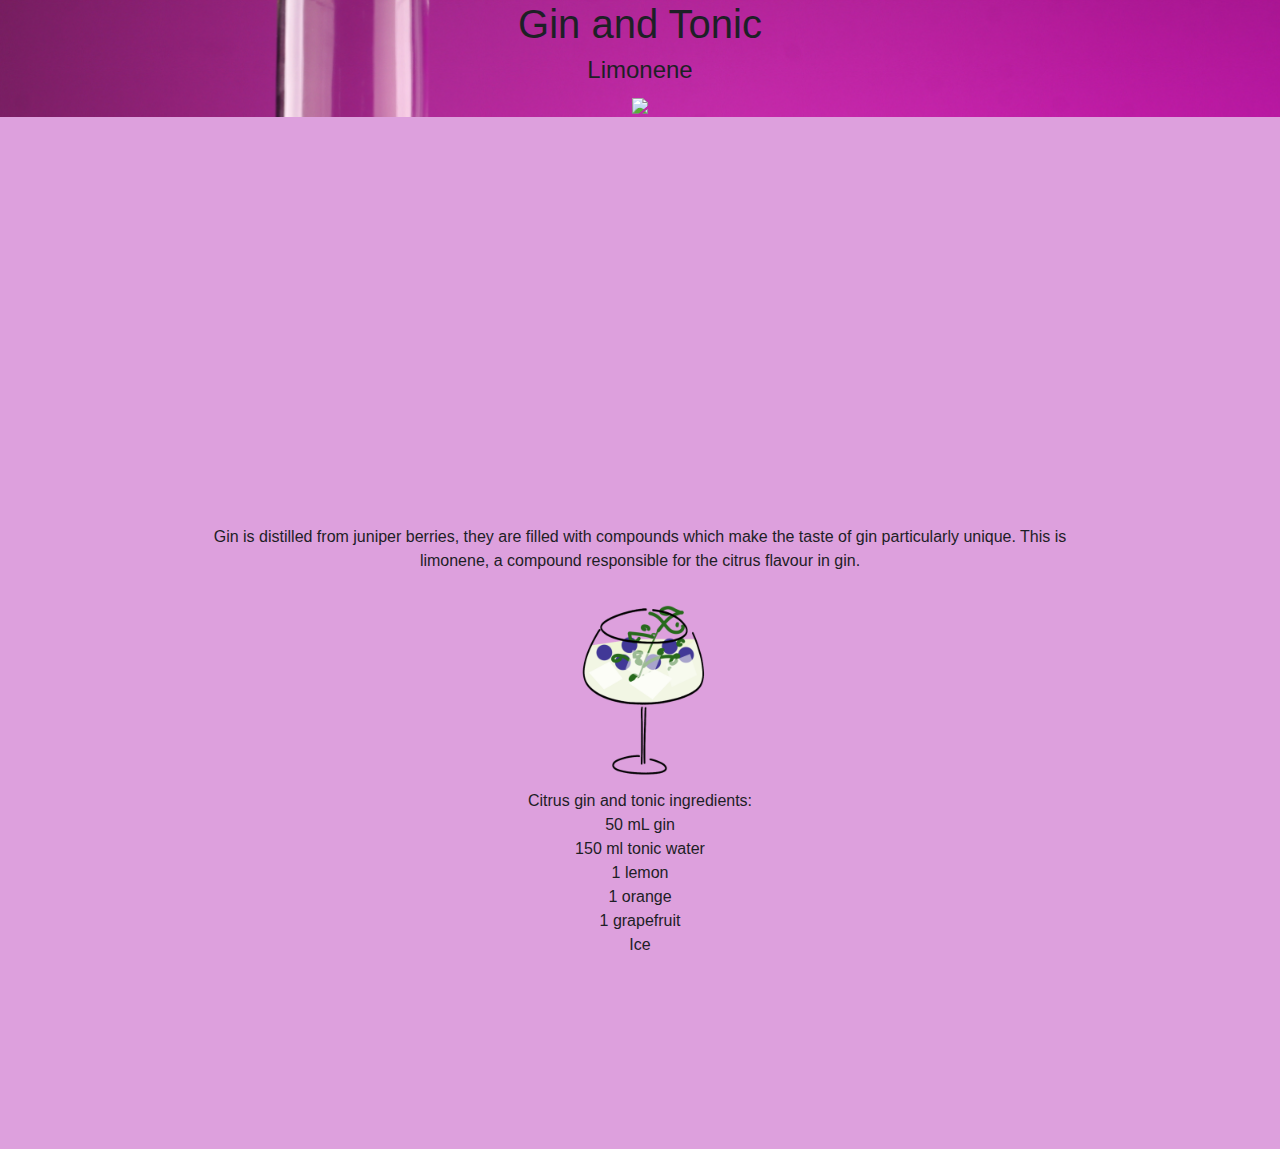
==== gin.html @ 9631c43f "Added Standrd padding to gin page and changedthe size of gin picture" ====
<!DOCTYPE html>
<html>
  <head>
      <link rel="stylesheet" href="https://stackpath.bootstrapcdn.com/bootstrap/4.3.1/css/bootstrap.min.css"/>
    <link rel="stylesheet" href="styles.css" />
  </head>
  <body>
    
      <div class="title">
        <h1> Gin and Tonic</h1>
        <h4> Limonene </h4>
        <img src = limonene.png >
      </div>
      <div class="content-box">
        <p class= "standardpadding">
            <p> Gin is distilled from juniper berries, they are filled with compounds
              which make the taste of gin particularly unique. This is limonene,
              a compound responsible for the citrus flavour in gin. </p>
            <div class= "resize">
              <img src= "images/gin_and_tonic.png" height = "200px" width= "auto" >
            </div>
            <ul>
              <li> Citrus gin and tonic ingredients:</li>
              <li>50 mL gin </li>
              <li>150 ml tonic water </li>
              <li>1 lemon </li>
              <li>1 orange </li>
              <li>1 grapefruit </li>
              <li>Ice </li>
            </ul>
      </div>
    </p>
</html>
---- styles.css ----
body {
  background-image: url(cocktailbackground0.5.jpg);
  background-repeat: no-repeat;
  background-size: 100%;
  font-family: helvetica;
  color: rgba(29, 32, 38, 1);
  text-align:center;
}
/*
div {
  margin: 40px 100px 40px 100px;
  height: 200px;
  } */

.content-box {
  padding: 15%;

}

.handwriting{
  width: 100%;
  height: auto;
}

h1 {
  color: rgba(29, 32, 38, 1);
  text-align: center;
}

ul {
  list-style-type: none;
  margin: 0;
  padding: 0;
}

.title {
  background-image: url(images/chemistrypink.jpg);
  background-repeat: no-repeat;
  background-size: 100%;
}

p.standardpadding {
  padding: 100px 50px 100px 50px;
}

#cocktail-links .cocktail:hover {
  background: green;
}
#cocktail-links {
  background-image: url(images/new_barscene.png);
  background-size: 75%;
}

#cocktail-links .cocktail a {
  color: plum
}

#cocktail-links .cocktail a:hover {
  color: orange;
  text-decoration: none;
}

/* Cocktail pages */

.content-box {
  padding: 15%;
  background-color: plum;
}
.resize {
  height: 20%;
  width: auto;

}
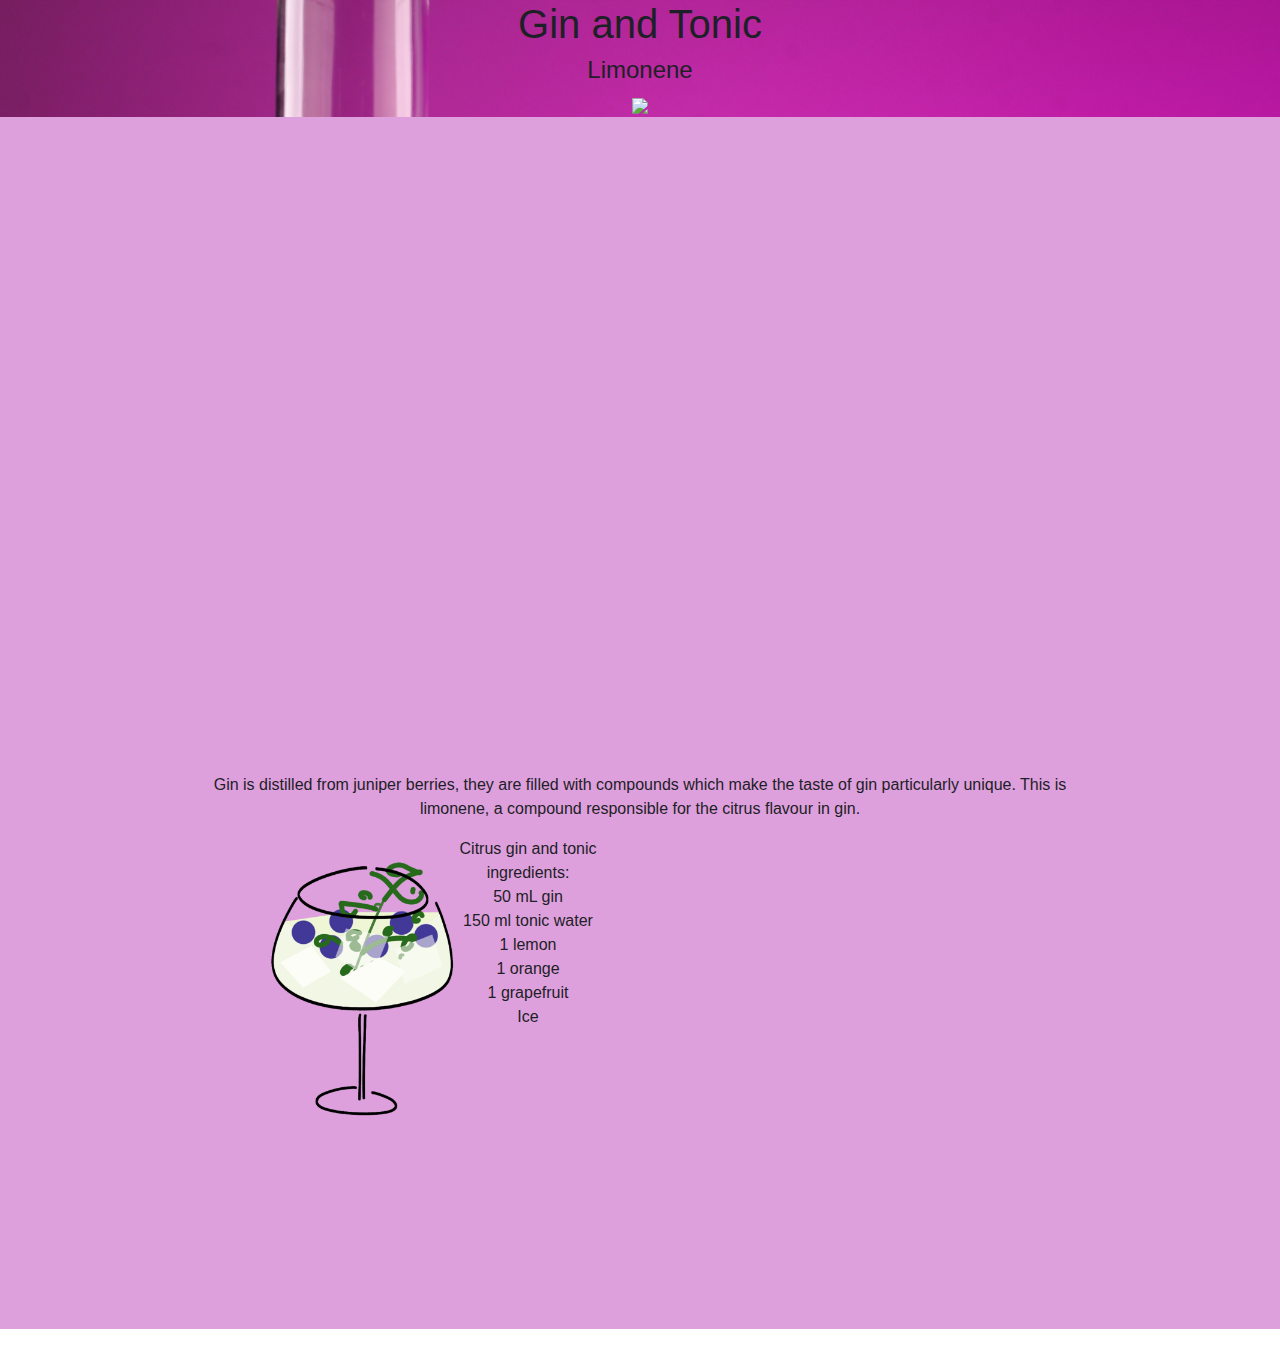
==== commit afb9ae9e: "Changed the width of the box in gin" ====
--- a/gin.html
+++ b/gin.html
@@ -5,29 +5,38 @@
     <link rel="stylesheet" href="styles.css" />
   </head>
   <body>
-    
+
       <div class="title">
         <h1> Gin and Tonic</h1>
         <h4> Limonene </h4>
         <img src = limonene.png >
       </div>
       <div class="content-box">
-        <p class= "standardpadding">
+        <p class="cocktailpadding">
             <p> Gin is distilled from juniper berries, they are filled with compounds
               which make the taste of gin particularly unique. This is limonene,
               a compound responsible for the citrus flavour in gin. </p>
-            <div class= "resize">
-              <img src= "images/gin_and_tonic.png" height = "200px" width= "auto" >
+          <div id = "menu" class="container">
+            <div class = row>
+              <div class = "col-12 col-md-3">
+                  <img src= "images/gin_and_tonic.png" height="300px" width="auto">
+              </div>
+
+              <div class= "col-12 col-md-3">
+                <ul>
+                  <li> Citrus gin and tonic ingredients:</li>
+                  <li>50 mL gin </li>
+                  <li>150 ml tonic water </li>
+                  <li>1 lemon </li>
+                  <li>1 orange </li>
+                  <li>1 grapefruit </li>
+                  <li>Ice </li>
+                </ul>
+              </div>
+              </div>
+
             </div>
-            <ul>
-              <li> Citrus gin and tonic ingredients:</li>
-              <li>50 mL gin </li>
-              <li>150 ml tonic water </li>
-              <li>1 lemon </li>
-              <li>1 orange </li>
-              <li>1 grapefruit </li>
-              <li>Ice </li>
-            </ul>
-      </div>
-    </p>
+          </div>
+      </p>
+    </div>
 </html>
--- a/styles.css
+++ b/styles.css
@@ -48,8 +48,9 @@
   background: green;
 }
 #cocktail-links {
-  background-image: url(images/new_barscene.png);
-  background-size: 75%;
+  background-image: url(images/new_barscene2.png);
+  ackground-repeat: no-repeat;
+  background-size: 100%;
 }
 
 #cocktail-links .cocktail a {
@@ -67,8 +68,6 @@
   padding: 15%;
   background-color: plum;
 }
-.resize {
-  height: 20%;
-  width: auto;
-
+.cocktailpadding {
+  padding: 25% 100% 25% 100%
 }
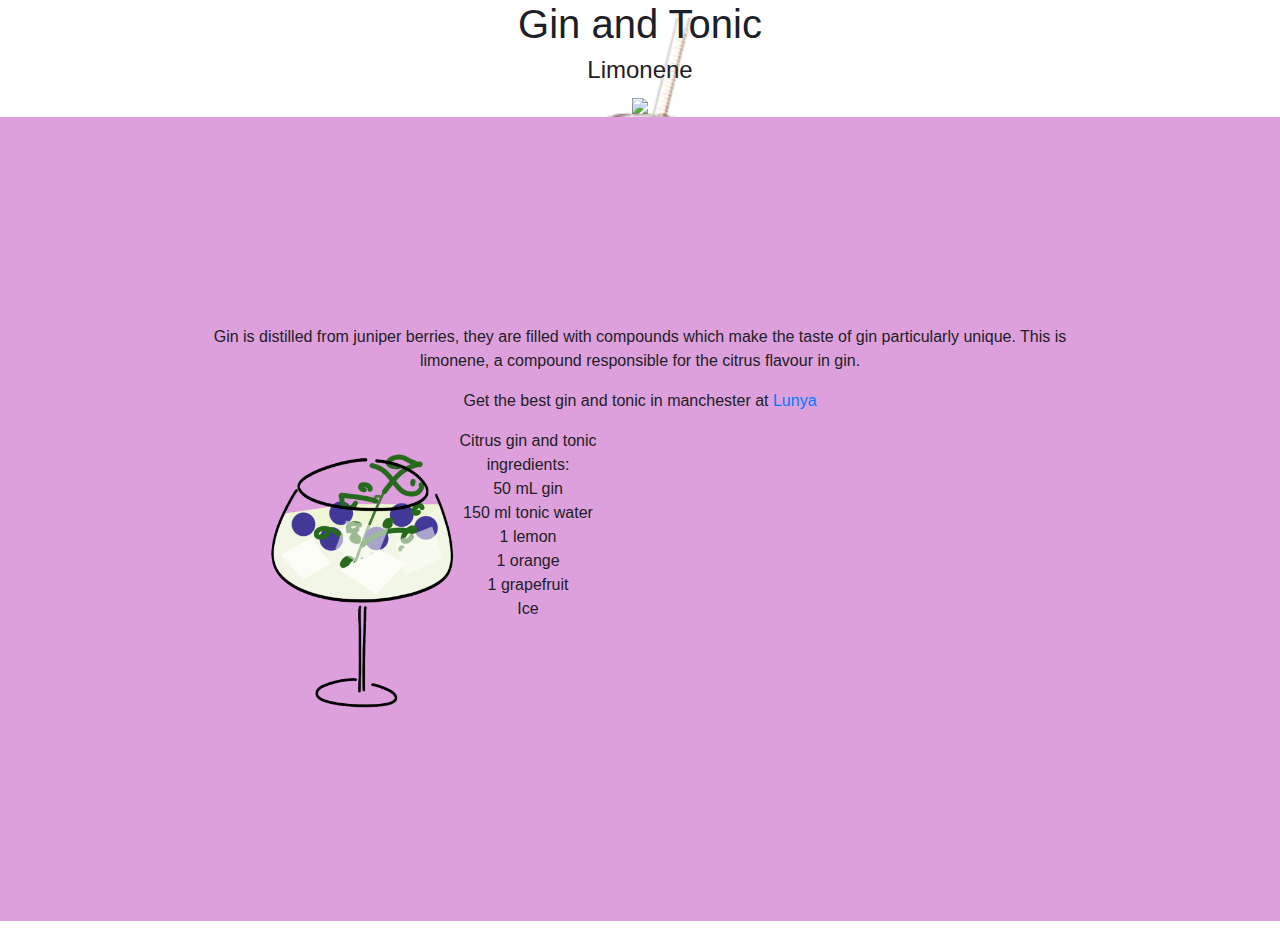
==== commit edd682d2: "Fixed link for lunya" ====
--- a/gin.html
+++ b/gin.html
@@ -16,6 +16,7 @@
             <p> Gin is distilled from juniper berries, they are filled with compounds
               which make the taste of gin particularly unique. This is limonene,
               a compound responsible for the citrus flavour in gin. </p>
+            <p> Get the best gin and tonic in manchester at <a href="http://www.lunya.co.uk/manchester"> Lunya </a></p>
           <div id = "menu" class="container">
             <div class = row>
               <div class = "col-12 col-md-3">
--- a/styles.css
+++ b/styles.css
@@ -35,7 +35,7 @@
 }
 
 .title {
-  background-image: url(images/chemistrypink.jpg);
+  background-image: url(images/chemie-png-7.png);
   background-repeat: no-repeat;
   background-size: 100%;
 }
@@ -44,13 +44,16 @@
   padding: 100px 50px 100px 50px;
 }
 
+.navbar a:hover{
+  color:rgb(219, 67, 209)
+}
+
 #cocktail-links .cocktail:hover {
-  background: green;
+  background: gray;
 }
 #cocktail-links {
-  background-image: url(images/new_barscene2.png);
-  ackground-repeat: no-repeat;
-  background-size: 100%;
+  background-image: url(images/new_barscene.png);
+  background-size: 75%;
 }
 
 #cocktail-links .cocktail a {
@@ -64,10 +67,11 @@
 
 /* Cocktail pages */
 
+
 .content-box {
   padding: 15%;
   background-color: plum;
 }
-.cocktailpadding {
-  padding: 25% 100% 25% 100%
+p.cocktailpadding {
+  padding: 25 200 200 200;
 }
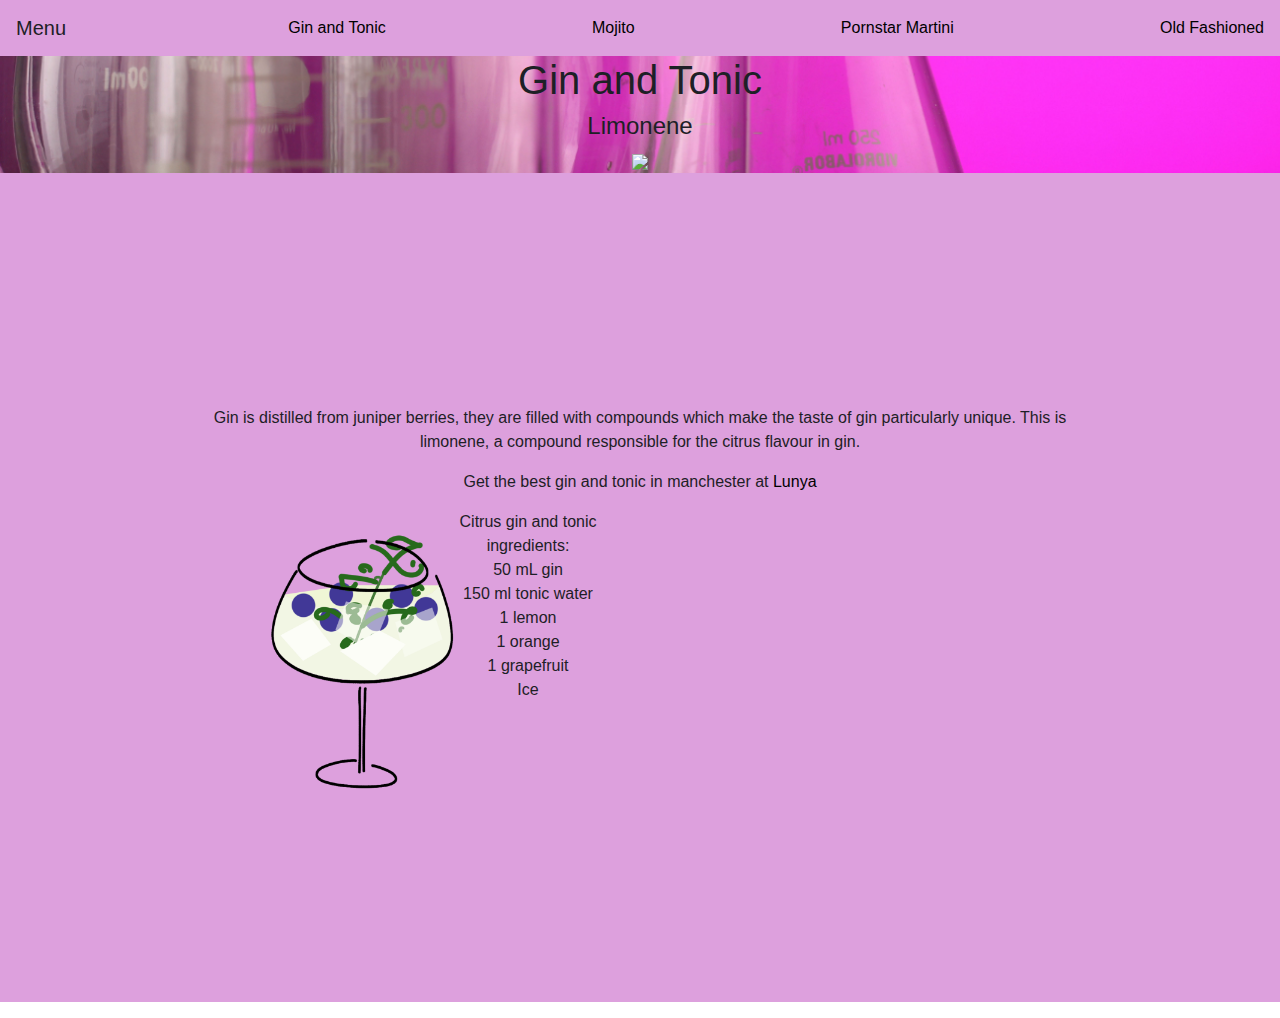
==== commit 07008f2c: "added nav bar to drink pages" ====
--- a/gin.html
+++ b/gin.html
@@ -5,6 +5,15 @@
     <link rel="stylesheet" href="styles.css" />
   </head>
   <body>
+
+    <ul>
+    <nav class="navbar default">
+        <span class="navbar-brand mb-0 h1">Menu</span>
+            <li><a href="gin.html">Gin and Tonic</a></li>
+            <li><a href="mojito.html">Mojito</a></li>
+            <li><a href="pornstar.html">Pornstar Martini</a></li>
+            <li><a href="oldfashioned.html">Old Fashioned</a></li></nav>
+    </ul></nav>
 
       <div class="title">
         <h1> Gin and Tonic</h1>
--- a/styles.css
+++ b/styles.css
@@ -1,4 +1,3 @@
-
 body {
   background-image: url(cocktailbackground0.5.jpg);
   background-repeat: no-repeat;
@@ -35,21 +34,32 @@
 }
 
 .title {
-  background-image: url(images/chemie-png-7.png);
+  background-image: url(images/chemistrypink.jpg);
   background-repeat: no-repeat;
+  background-position: bottom;
   background-size: 100%;
+
 }
 
 p.standardpadding {
   padding: 100px 50px 100px 50px;
 }
 
-.navbar a:hover{
-  color:rgb(219, 67, 209)
+.navbar {
+  background-color: plum;
+}
+  a {
+      color:black;
 }
 
+  a:hover{
+  color: white;
+  font-weight: bold;
+}
+
+
 #cocktail-links .cocktail:hover {
-  background: gray;
+  background: purple;
 }
 #cocktail-links {
   background-image: url(images/new_barscene.png);
@@ -73,5 +83,11 @@
   background-color: plum;
 }
 p.cocktailpadding {
-  padding: 25 200 200 200;
+  padding-bottom: 25px;
 }
+
+.button {
+  background-color: pink;
+  float: left;
+  font-size: 30px;
+}
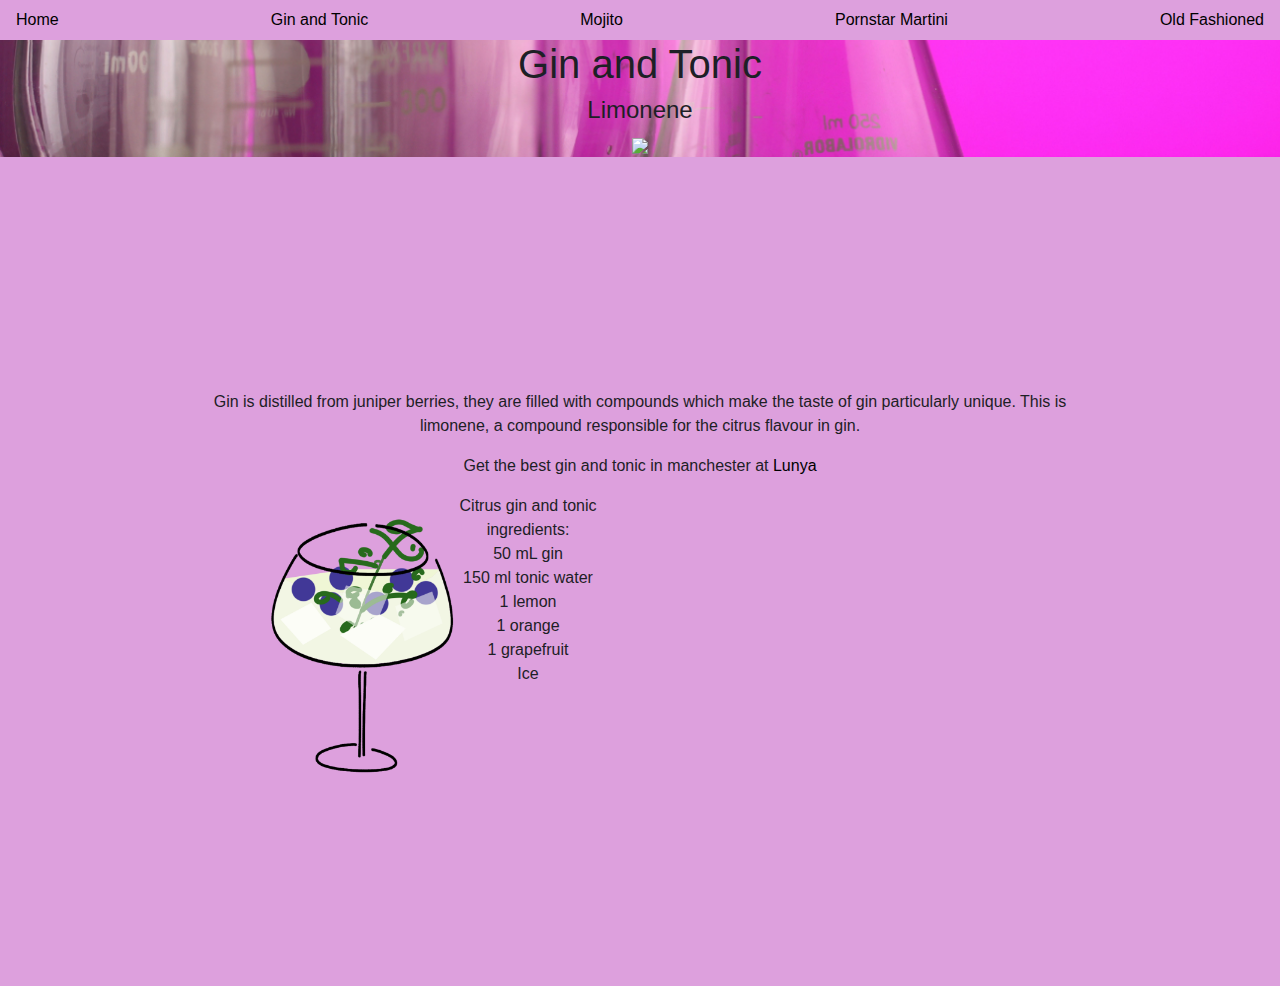
==== commit 44dbc36d: "added 'home' links on pages" ====
--- a/gin.html
+++ b/gin.html
@@ -8,7 +8,7 @@
 
     <ul>
     <nav class="navbar default">
-        <span class="navbar-brand mb-0 h1">Menu</span>
+            <li><a href="index">Home</a></li>
             <li><a href="gin.html">Gin and Tonic</a></li>
             <li><a href="mojito.html">Mojito</a></li>
             <li><a href="pornstar.html">Pornstar Martini</a></li>
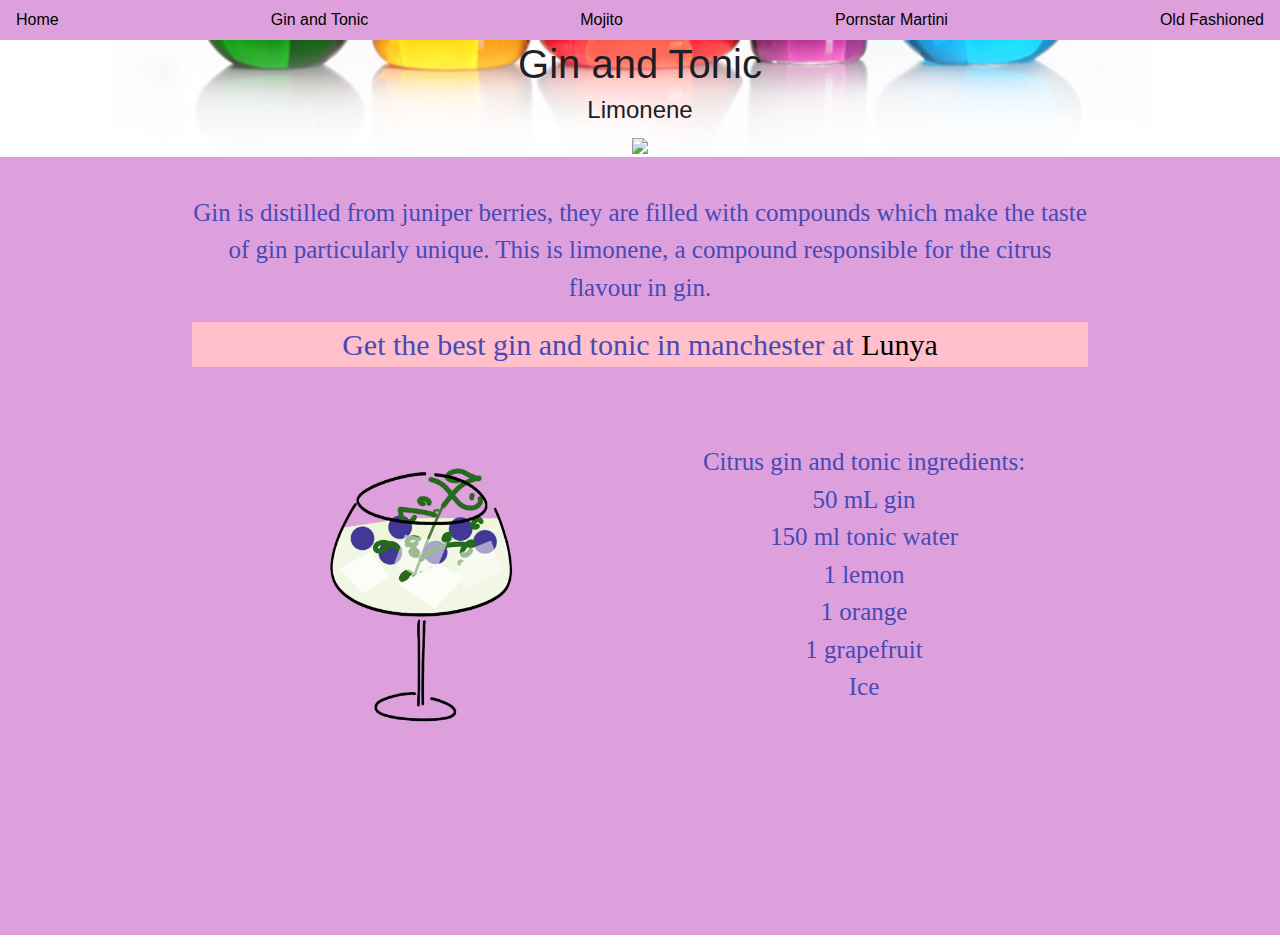
==== commit 1ec66f77: "Made a hover zoom on picture of cocktail" ====
--- a/gin.html
+++ b/gin.html
@@ -5,15 +5,15 @@
     <link rel="stylesheet" href="styles.css" />
   </head>
   <body>
+    <ul>
+        <nav class="navbar default">
+         <li><a href="index.html">Home</a></li>
+         <li><a href="gin.html">Gin and Tonic</a></li>
+         <li><a href="mojito.html">Mojito</a></li>
+         <li><a href="pornstar.html">Pornstar Martini</a></li>
+         <li><a href="oldfashioned.html">Old Fashioned</a></li></nav>
+       </ul></nav>
 
-    <ul>
-    <nav class="navbar default">
-            <li><a href="index">Home</a></li>
-            <li><a href="gin.html">Gin and Tonic</a></li>
-            <li><a href="mojito.html">Mojito</a></li>
-            <li><a href="pornstar.html">Pornstar Martini</a></li>
-            <li><a href="oldfashioned.html">Old Fashioned</a></li></nav>
-    </ul></nav>
 
       <div class="title">
         <h1> Gin and Tonic</h1>
@@ -25,15 +25,22 @@
             <p> Gin is distilled from juniper berries, they are filled with compounds
               which make the taste of gin particularly unique. This is limonene,
               a compound responsible for the citrus flavour in gin. </p>
-            <p> Get the best gin and tonic in manchester at <a href="http://www.lunya.co.uk/manchester"> Lunya </a></p>
+            <p class="button"> Get the best gin and tonic in manchester at
+             <a href="http://www.lunya.co.uk/manchester"> Lunya </a>
+            </p>
+
           <div id = "menu" class="container">
-            <div class = row>
-              <div class = "col-12 col-md-3">
+            <div class = row id= "cocktail-text">
+
+              <div class = "col-12 col-md-6" >
+                <div class="zoom">
                   <img src= "images/gin_and_tonic.png" height="300px" width="auto">
+                </div>
               </div>
 
-              <div class= "col-12 col-md-3">
+              <div class= "col-12 col-md-6">
                 <ul>
+
                   <li> Citrus gin and tonic ingredients:</li>
                   <li>50 mL gin </li>
                   <li>150 ml tonic water </li>
--- a/styles.css
+++ b/styles.css
@@ -34,7 +34,7 @@
 }
 
 .title {
-  background-image: url(images/chemistrypink.jpg);
+  background-image: url(images/chemie-png-7.png);
   background-repeat: no-repeat;
   background-position: bottom;
   background-size: 100%;
@@ -55,6 +55,7 @@
   a:hover{
   color: white;
   font-weight: bold;
+  text-decoration: none;
 }
 
 
@@ -79,15 +80,32 @@
 
 
 .content-box {
-  padding: 15%;
+  padding-top: 10px;
   background-color: plum;
+  font-size: 25px;
+  font-family: verdana;
+  color: #474AB5;
 }
 p.cocktailpadding {
-  padding-bottom: 25px;
+  padding-bottom: 10px;
+  padding-top: 1px;
 }
+
 
 .button {
   background-color: pink;
-  float: left;
+  float: centre;
   font-size: 30px;
 }
+#cocktail-text {
+  padding-top: 60px;
+}
+.zoom {
+
+  align-items: left;
+  transition: transform .2s;
+  margin: 0 auto;
+}
+
+.zoom:hover {
+  transform: scale(1.5);
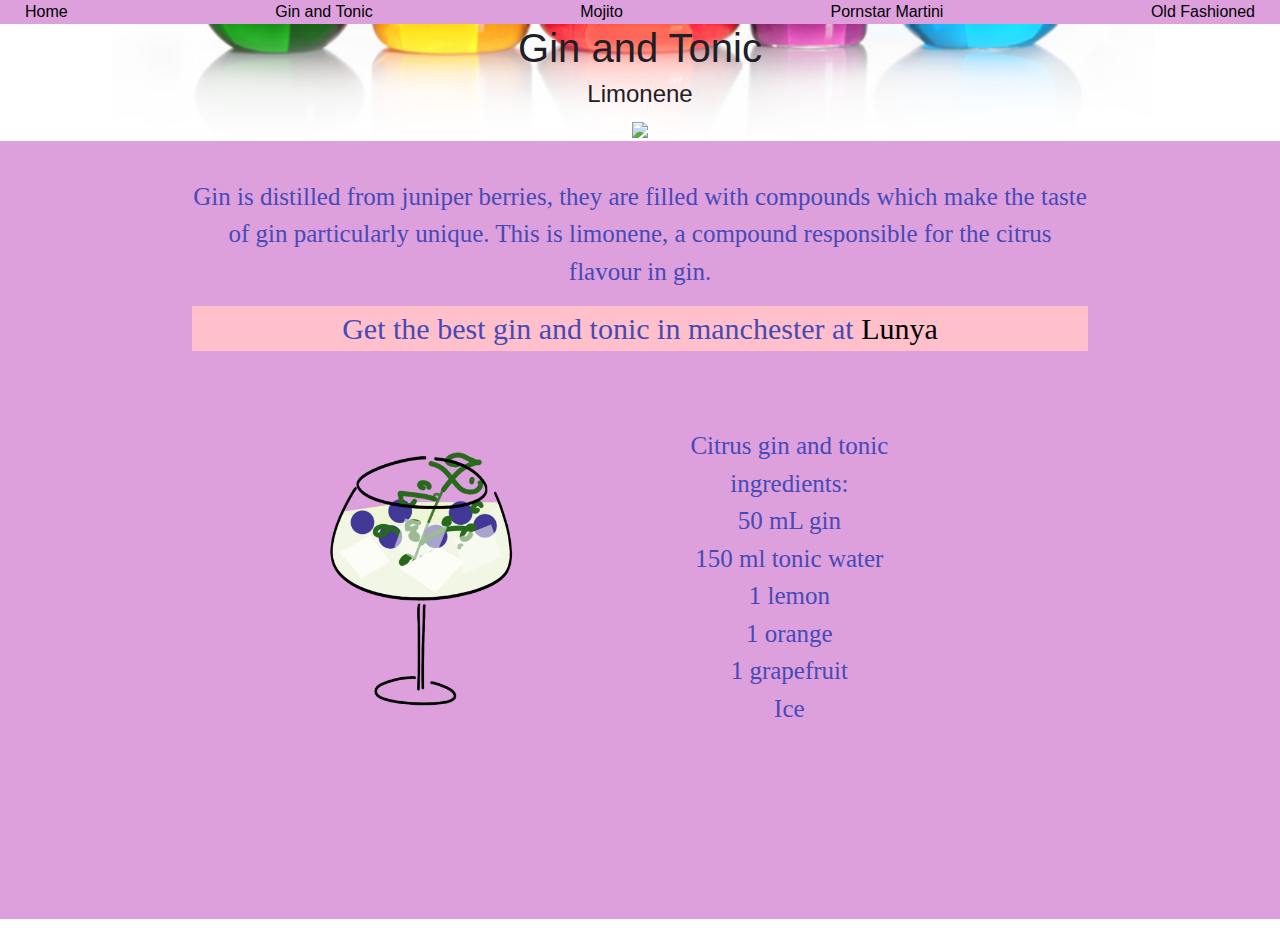
==== commit a66ab0df: "Formatted the pornstar martini page," ====
--- a/gin.html
+++ b/gin.html
@@ -18,7 +18,9 @@
       <div class="title">
         <h1> Gin and Tonic</h1>
         <h4> Limonene </h4>
-        <img src = limonene.png >
+        <div class="zoom">
+          <img src = limonene.png >
+        </div>
       </div>
       <div class="content-box">
         <p class="cocktailpadding">
@@ -38,7 +40,7 @@
                 </div>
               </div>
 
-              <div class= "col-12 col-md-6">
+              <div class= "col-12 col-md-4">
                 <ul>
 
                   <li> Citrus gin and tonic ingredients:</li>
--- a/styles.css
+++ b/styles.css
@@ -47,9 +47,14 @@
 
 .navbar {
   background-color: plum;
+  padding-top: 0px;
+  padding-left: 25px;
+  padding-right: 25px;
+  padding-bottom: 0px;
 }
-  a {
-      color:black;
+
+  a{
+    color:black;
 }
 
   a:hover{
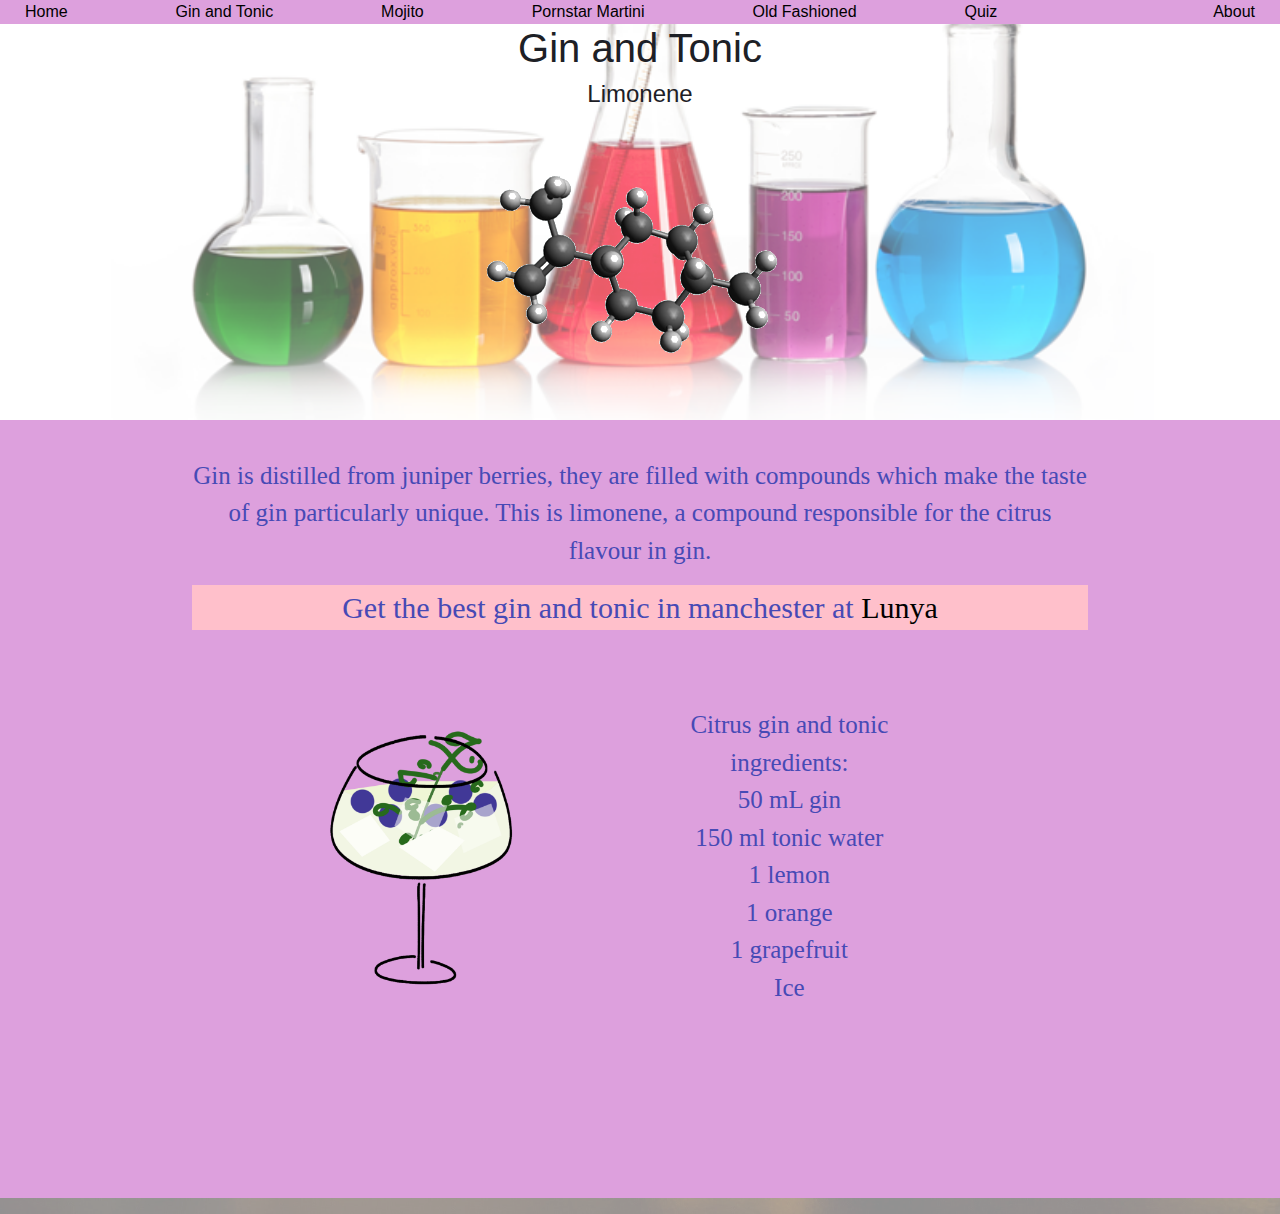
==== commit 34e832df: "Add about to navbar on all pages" ====
--- a/gin.html
+++ b/gin.html
@@ -11,7 +11,9 @@
          <li><a href="gin.html">Gin and Tonic</a></li>
          <li><a href="mojito.html">Mojito</a></li>
          <li><a href="pornstar.html">Pornstar Martini</a></li>
-         <li><a href="oldfashioned.html">Old Fashioned</a></li></nav>
+         <li><a href="oldfashioned.html">Old Fashioned</a></li>
+         <li><a href="quiz.html">Quiz</a><li>
+         <li><a href="about.html">About</a></li>
        </ul></nav>
 
 
--- a/styles.css
+++ b/styles.css
@@ -1,8 +1,8 @@
 body {
-  background-image: url(cocktailbackground0.5.jpg);
-  background-repeat: no-repeat;
+  background-image: url(images/new_barscene2.png);
+  background-repeat: round;
   background-size: 100%;
-  font-family: helvetica;
+  font-family: 'Josefin Sans', sans-serif;
   color: rgba(29, 32, 38, 1);
   text-align:center;
 }
@@ -42,7 +42,7 @@
 }
 
 p.standardpadding {
-  padding: 100px 50px 100px 50px;
+  padding: 70px 50px 70px 50px;
 }
 
 .navbar {
@@ -73,7 +73,7 @@
 }
 
 #cocktail-links .cocktail a {
-  color: plum
+  color: purple
 }
 
 #cocktail-links .cocktail a:hover {
@@ -96,7 +96,9 @@
   padding-top: 1px;
 }
 
-
+.oldfashioned{
+padding-bottom: 50px;
+}
 .button {
   background-color: pink;
   float: centre;
@@ -114,3 +116,28 @@
 
 .zoom:hover {
   transform: scale(1.5);
+}
+
+/* quiz page */
+
+#after_submit {
+  visibility: hidden;
+}
+
+#quizz {
+  text-align: center;
+  background-color: #EEE7E4;
+  padding 100px 20px 10px 20px;
+  width:400px;
+  border-radius" 200px;
+  float: left;
+}
+
+.quiz {
+  align-content: left;
+  background-image: url(images/chemie-png-7.png);
+  background-position:bottom;
+}
+.quiz body {
+  background-color: white;
+}
